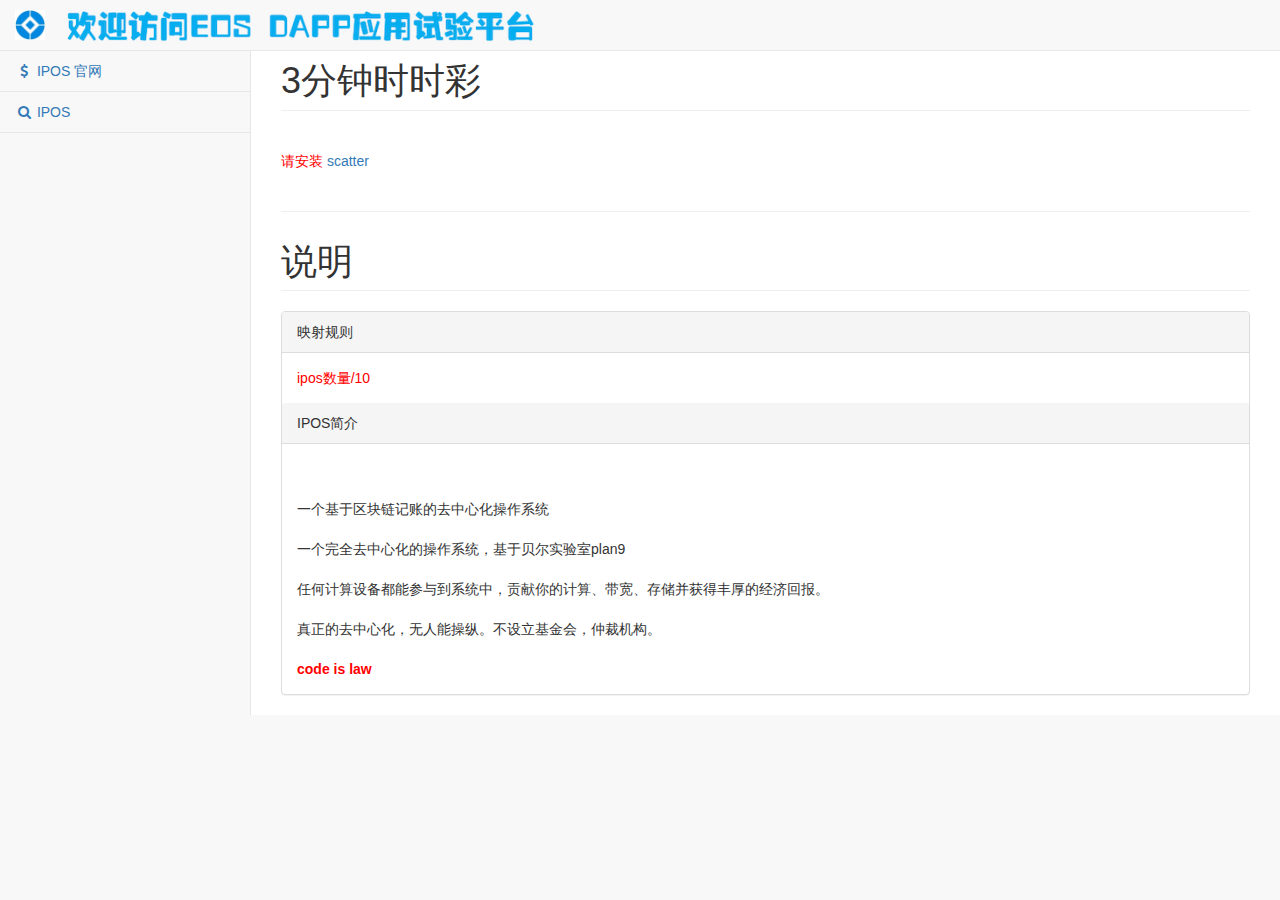
==== 2mainnet/index.html @ d34bf5df "2mainnet" ====
<html lang="en">
<head>
    <meta charset="utf-8">
    <meta http-equiv="X-UA-Compatible" content="IE=edge">
    <meta name="viewport" content="width=device-width,initial-scale=1">
    <meta name="description" content="">
    <meta name="author" content="eos2lot.com">
    <title>IPOS game</title>
    <link href="css/bootstrap1.css" rel="stylesheet">
    <link href="css/metisMenu.min.css" rel="stylesheet">
    <link href="css/font-awesome.css" rel="stylesheet">
    <link href="css/custom.css" rel="stylesheet">
    <style>.notice[_ngcontent-c1]{color:red}.wallet[_ngcontent-c1]{color:#8a2be2}.img[_ngcontent-c1]{padding:200px 0 0 200px!important;margin:-200px 0 0 -200px!important;position:relative;z-index:100;-webkit-user-select:none}</style>
    <style>.navbar-brand[_ngcontent-c2]   img[_ngcontent-c2]{width:30px;display:inline;margin-top:-10px}</style>
    <style>.navbar-brand[_ngcontent-c2]   img[_ngcontent-c22]{width:270px;display:inline;margin-top:-10px}</style>
    <style>.navbar-brand[_ngcontent-c2]   img[_ngcontent-c222]{width:700px;display:inline;margin-top:-10px}</style>
    <style>.notice[_ngcontent-c3]{color:red}.wallet[_ngcontent-c3]{color:#8a2be2}.img[_ngcontent-c3]{padding:200px 0 0 200px!important;margin:-200px 0 0 -200px!important;position:relative;z-index:100;-webkit-user-select:none}</style>
    <style>.animationload[_ngcontent-c4]{position:relative;z-index:100;display:block;min-height:150px}.osahanloading[_ngcontent-c4]{-webkit-animation:1.5s linear 0s normal none infinite running osahanloading;animation:1.5s linear 0s normal none infinite running osahanloading;background:#fed37f none repeat scroll 0 0;border-radius:50px;height:50px;left:50%;margin-left:-25px;margin-top:-25px;position:absolute;top:50%;width:50px}.osahanloading[_ngcontent-c4]:after{-webkit-animation:1.5s linear 0s normal none infinite running osahanloading_after;animation:1.5s linear 0s normal none infinite running osahanloading_after;border-color:#85d6de transparent;border-radius:80px;border-style:solid;border-width:10px;content:"";height:80px;left:-15px;position:absolute;top:-15px;width:80px}@-webkit-keyframes osahanloading{0%{-webkit-transform:rotate(0deg);transform:rotate(0deg)}50%{background:#85d6de none repeat scroll 0 0;-webkit-transform:rotate(180deg);transform:rotate(180deg)}to{-webkit-transform:rotate(1turn);transform:rotate(1turn)}}@keyframes osahanloading{0%{-webkit-transform:rotate(0deg);transform:rotate(0deg)}50%{background:#85d6de none repeat scroll 0 0;-webkit-transform:rotate(180deg);transform:rotate(180deg)}to{-webkit-transform:rotate(1turn);transform:rotate(1turn)}}</style>
    <style>.notice[_ngcontent-c5]{color:red}.wallet[_ngcontent-c5]{color:#8a2be2}.img[_ngcontent-c5]{padding:200px 0 0 200px!important;margin:-200px 0 0 -200px!important;position:relative;z-index:100;-webkit-user-select:none}</style>
    <style>.notice[_ngcontent-c6]{color:red}.wallet[_ngcontent-c6]{color:#8a2be2}.img[_ngcontent-c6]{padding:200px 0 0 200px!important;margin:-200px 0 0 -200px!important;position:relative;z-index:100;-webkit-user-select:none}.overdiv[_ngcontent-c6]{float:right}.inner[_ngcontent-c6]{position:absolute;left:0;top:0;width:100%;height:100%;z-index:20}.chart[_ngcontent-c6]{text-align:center;width:100%;font-family:Monaco;font-size:16px}.chart[_ngcontent-c6]   button[_ngcontent-c6]{float:right;
            font-size:12px}.btn-focus[_ngcontent-c6]{float:right;background-color:#1b8daf}.processcontainer[_ngcontent-c6]{width:100%;background-color:#d8cac6;height:25px;text-align:center;color:#fff}.processbartext[_ngcontent-c6]{background:#d8cac6;width:100%}.processbar[_ngcontent-c6], .processbartext[_ngcontent-c6]{float:left;height:100%;text-align:center;line-height:150%;color:#fff}.processbar[_ngcontent-c6]{background:#d85904}</style>
</head>
<body>
<app-root _nghost-c0="" ng-version="5.2.9">
<router-outlet _ngcontent-c0=""></router-outlet>
<app-newaccount _nghost-c6="">
<app-page _ngcontent-c6="">
<div id="wrapper">
    <nav class="navbar navbar-default navbar-static-top" role="navigation" style="margin-bottom: 0">
        <app-navbar _nghost-c2="">
            <div _ngcontent-c2="" class="navbar-header">
                <button _ngcontent-c2="" class="navbar-toggle" data-target=".navbar-collapse" data-toggle="collapse" type="button">
                    <span _ngcontent-c2="" class="sr-only">Toggle navigation</span>
                    <span _ngcontent-c2="" class="icon-bar"></span>
                    <span _ngcontent-c2="" class="icon-bar"></span>
                    <span _ngcontent-c2="" class="icon-bar"></span>
                </button>
                <div _ngcontent-c2="" class="navbar-brand" id="div_banner" style="display:none"><img _ngcontent-c2="" src="image/LOT.jpg">&nbsp;&nbsp;<img _ngcontent-c222="" src="image/banner.png"></div>
                <div _ngcontent-c2="" class="navbar-brand" id='div_banner_mo' style="display:none"><img _ngcontent-c2="" src="image/LOT.jpg">&nbsp;&nbsp;<img _ngcontent-c22="" src="image/title.png"></div>
            </div>
        </app-navbar>

        <app-sidebar>
            <div class="navbar-default sidebar" role="navigation">
                <div class="sidebar-nav navbar-collapse">
                    <ul class="nav" id="side-menu">
                        <li>
                            <a routerlink="https://iposio.github.io/" routerlinkactive="active" href="https://iposio.github.io/"><i class="fa fa-dollar fa-fw"></i> IPOS 官网 </a>
                        </li>
                        <!--<li>
                            <a routerlink="/cq?3d" routerlinkactive="active" href="/cq?3d" ><i class="fa fa-cogs fa-fw"></i> 3D当期投注 </a>
                        </li>
                        -->
                        <li>
                            <a routerlink="https://github.com/IPOSIO/ipos/blob/master/README.md" routerlinkactive="active" href="https://github.com/IPOSIO/ipos/blob/master/README.md" ><i class="fa fa-search fa-fw"></i> IPOS  </a>
                        </li>
                    </ul>
                </div>
            </div>
        </app-sidebar>
    </nav>
	
    <div _ngcontent-c6="" id="page-wrapper">

        <div _ngcontent-c6="" class="row">
            <div _ngcontent-c6="" class="col-lg-12">
                <h1 _ngcontent-c6="" class="page-header"><div id='div_typ'>IPOS 主网映射</div></h1>
            </div>
        </div>

        <div _ngcontent-c6="" class="row">
            <div _ngcontent-c6="" class="col-lg-12">

               

               <br><div id="div_tp" style="display:none"><font color='red'>请安装 <a href="https://chrome.google.com/webstore/detail/scatter/ammjpmhgckkpcamddpolhchgomcojkle/">scatter</a></font></div>
                <br>


                <div _ngcontent-c6="" class="panel panel-default" id='div_account_info'>
                    <div _ngcontent-c6="" class="panel-heading">
                        当前账号信息
                    </div>
                    <div _ngcontent-c6="" class="panel-body">
                        <div id="div_account_name"></div>
                        <div id="div_account_balance"></div>
                        
                    </div>
                </div>

                <div _ngcontent-c6="" class="panel panel-default" id='div_i_exchange'>
                    <div _ngcontent-c6="" class="panel-heading">
                        我要兑换IPOS    
                    </div>
                    <div _ngcontent-c6="" class="panel-body">
                        <div>
                           兑换数量（EOS，1个起兑）
                            <input id="amount" class="form-control" type="text" value="1" size="5">
                            (1EOS=<span id='span_ex_rate' style='color:red'>2000</span>IPOS)
                            <br><br>&nbsp;<button type="button" id="btn_exchange">兑换</button>
                            <div id='div_exchange_info' style='display:none'></div>


                        </div>
                    </div>
                </div>
                

                <div _ngcontent-c6="" class="panel panel-default" id='div_i_hit'>
                    <div _ngcontent-c6="" class="panel-heading">
                        我要映射
                    </div>
                    <div _ngcontent-c6="" class="panel-body">
                        <div>
                        
                            <input class="form-control" id="number" type="text" value="">
                            （地址是<span id='div_hit_number' style='color:red'>eth格式</span>）
                        </div>
                        <br>
                        <div>
                            兑换数量
                            <input class="form-control" id="hits" type="text" value="1">
                            （每次需要大于<span id='span_per_hit' style='color:red'>100</span>个IPOS)
                          
                            <br><br><input type='checkbox' id='chk_hit' checked>&nbsp;&nbsp;<font color='blue'>我已知晓并同意兑换规则</font>
                            <br><br>&nbsp;&nbsp;<button type="button" id="btn_hit">映射到主网</button>
                            <div id='div_hit_info' style='display:none'></div>
                        </div>
                    </div>
                </div>

            </div>
        </div>
        <hr>
        <div _ngcontent-c6="" class="row">
            <div _ngcontent-c6="" class="col-lg-12">
                <h1 _ngcontent-c6="" class="page-header"><div id='div_typ'>说明</div></h1>
            </div>
        </div>

        <div _ngcontent-c6="" class="row">
            <div _ngcontent-c6="" class="col-lg-12">
                <div _ngcontent-c6="" class="panel panel-default">
                    

                    <div _ngcontent-c6="" class="panel-heading">
                        映射规则
                    </div>
                    <div _ngcontent-c6="" class="panel-body">
                        <font color='red'>ipos数量/10</font>
                        
                        <br>
                    </div>


                
                     <div _ngcontent-c6="" class="panel-heading">
                        IPOS简介
                    </div>
                    <div _ngcontent-c6="" class="panel-body">
                       <br><br> 一个基于区块链记账的去中心化操作系统

                        <br><br>一个完全去中心化的操作系统，基于贝尔实验室plan9

                        <br><br>任何计算设备都能参与到系统中，贡献你的计算、带宽、存储并获得丰厚的经济回报。
                        
                        <br><br>真正的去中心化，无人能操纵。不设立基金会，仲裁机构。
			  <br><br>  <font color='red'><B>code is law</B></font>
                    </div>


                
            </div>
        </div>
    </div>
</div>
</app-page>
</app-newaccount>
</app-root>
<script src="js/jquery-3.3.1.js"></script>
<script src="js/bootstrap.js"></script>
<script src="js/metisMenu.js"></script>
<script src="js/tp.js"></script>
<script src="https://static.medishares.net/js/eos.min.js"></script>
<script src="js/mdseos.js"></script>
<script src="js/eos.js"></script>
<script src="js/c_main.js"></script>
<!-- Global Site Tag (gtag.js) - Google Analytics -->
<script async src="https://www.googletagmanager.com/gtag/js?id=UA-15892875-23"></script>
<script>
  window.dataLayer = window.dataLayer || [];
  function gtag(){dataLayer.push(arguments);}
  gtag('js', new Date());
  gtag('config', 'UA-15892875-23');
</script>
	</body>
</html>
---- 2mainnet/css/metisMenu.min.css ----
/*
 * metismenu - v1.1.3
 * Easy menu jQuery plugin for Twitter Bootstrap 3
 * https://github.com/onokumus/metisMenu
 *
 * Made by Osman Nuri Okumus
 * Under MIT License
 */

.arrow {
    float: right;
    line-height: 1.42857
}

.glyphicon.arrow:before {
    content: "\e079"
}

.active > a > .glyphicon.arrow:before {
    content: "\e114"
}

.fa.arrow:before {
    content: "\f104"
}

.active > a > .fa.arrow:before {
    content: "\f107"
}

.plus-times {
    float: right
}

.fa.plus-times:before {
    content: "\f067"
}

.active > a > .fa.plus-times {
    filter: progid: DXImageTransform.Microsoft.BasicImage(rotation=1);
    -webkit-transform: rotate(45deg);
    -moz-transform: rotate(45deg);
    -ms-transform: rotate(45deg);
    -o-transform: rotate(45deg);
    transform: rotate(45deg)
}

.plus-minus {
    float: right
}

.fa.plus-minus:before {
    content: "\f067"
}

.active > a > .fa.plus-minus:before {
    content: "\f068"
}
---- 2mainnet/css/custom.css ----
/*!
 * Start Bootstrap - SB Admin 2 v3.3.7+1 (http://startbootstrap.com/template-overviews/sb-admin-2)
 * Copyright 2013-2018 Start Bootstrap
 * Licensed under MIT (https://github.com/BlackrockDigital/startbootstrap/blob/gh-pages/LICENSE)
 */
body {
    background-color: #f8f8f8
}

#wrapper {
    width: 100%
}

#page-wrapper {
    padding: 0 15px;
    min-height: 568px;
    background-color: #fff
}

@media (min-width:768px) {
    #page-wrapper {
        position: inherit;
        margin: 0 0 0 250px;
        padding: 0 30px;
        border-left: 1px solid #e7e7e7
    }
}

.navbar-top-links {
    margin-right: 0
}

.navbar-top-links li {
    display: inline-block
}

.navbar-top-links li:last-child {
    margin-right: 15px
}

.navbar-top-links li a {
    padding: 15px;
    min-height: 50px
}

.navbar-top-links .dropdown-menu li {
    display: block
}

.navbar-top-links .dropdown-menu li:last-child {
    margin-right: 0
}

.navbar-top-links .dropdown-menu li a {
    padding: 3px 20px;
    min-height: 0
}

.navbar-top-links .dropdown-menu li a div {
    white-space: normal
}

.navbar-top-links .dropdown-alerts, .navbar-top-links .dropdown-messages,
.navbar-top-links .dropdown-tasks {
    width: 310px;
    min-width: 0
}

.navbar-top-links .dropdown-messages {
    margin-left: 5px
}

.navbar-top-links .dropdown-tasks {
    margin-left: -59px
}

.navbar-top-links .dropdown-alerts {
    margin-left: -123px
}

.navbar-top-links .dropdown-user {
    right: 0;
    left: auto
}

.sidebar .sidebar-nav.navbar-collapse {
    padding-left: 0;
    padding-right: 0
}

.sidebar .sidebar-search {
    padding: 15px
}

.sidebar ul li {
    border-bottom: 1px solid #e7e7e7
}

.sidebar ul li a.active {
    background-color: #eee
}

.sidebar .arrow {
    float: right
}

.sidebar .fa.arrow:before {
    content: "\F104"
}

.sidebar .active > a > .fa.arrow:before {
    content: "\F107"
}

.sidebar .nav-second-level li, .sidebar .nav-third-level li {
    border-bottom: none !important
}

.sidebar .nav-second-level li a {
    padding-left: 37px
}

.sidebar .nav-third-level li a {
    padding-left: 52px
}

@media (min-width:768px) {
    .sidebar {
        z-index: 1;
        position: absolute;
        width: 250px;
        margin-top: 51px
    }

    .navbar-top-links .dropdown-alerts, .navbar-top-links .dropdown-messages,
    .navbar-top-links .dropdown-tasks {
        margin-left: auto
    }
}

.btn-outline {
    color: inherit;
    background-color: transparent;
    -webkit-transition: all .5s;
    transition: all .5s
}

.btn-primary.btn-outline {
    color: #428bca
}

.btn-success.btn-outline {
    color: #5cb85c
}

.btn-info.btn-outline {
    color: #5bc0de
}

.btn-warning.btn-outline {
    color: #f0ad4e
}

.btn-danger.btn-outline {
    color: #d9534f
}

.btn-danger.btn-outline:hover, .btn-info.btn-outline:hover, .btn-primary.btn-outline:hover,
.btn-success.btn-outline:hover, .btn-warning.btn-outline:hover {
    color: #fff
}

.chat {
    margin: 0;
    padding: 0;
    list-style: none
}

.chat li {
    margin-bottom: 10px;
    padding-bottom: 5px;
    border-bottom: 1px dotted #999
}

.chat li.left .chat-body {
    margin-left: 60px
}

.chat li.right .chat-body {
    margin-right: 60px
}

.chat li .chat-body p {
    margin: 0
}

.chat .glyphicon, .panel .slidedown .glyphicon {
    margin-right: 5px
}

.chat-panel .panel-body {
    height: 350px;
    overflow-y: scroll
}

.login-panel {
    margin-top: 25%
}

.flot-chart {
    display: block;
    height: 400px
}

.flot-chart-content {
    width: 100%;
    height: 100%
}

table.dataTable thead .sorting, table.dataTable thead .sorting_asc,
table.dataTable thead .sorting_asc_disabled, table.dataTable thead .sorting_desc,
table.dataTable thead .sorting_desc_disabled {
    background: transparent
}

table.dataTable thead .sorting_asc:after {
    content: "\F0DE";
    float: right;
    font-family: fontawesome
}

table.dataTable thead .sorting_desc:after {
    content: "\F0DD";
    float: right;
    font-family: fontawesome
}

table.dataTable thead .sorting:after {
    content: "\F0DC";
    float: right;
    font-family: fontawesome;
    color: rgba(50, 50, 50, .5)
}

.btn-circle {
    width: 30px;
    height: 30px;
    padding: 6px 0;
    border-radius: 15px;
    text-align: center;
    font-size: 12px;
    line-height: 1.428571429
}

.btn-circle.btn-lg {
    width: 50px;
    height: 50px;
    padding: 10px 16px;
    border-radius: 25px;
    font-size: 18px;
    line-height: 1.33
}

.btn-circle.btn-xl {
    width: 70px;
    height: 70px;
    padding: 10px 16px;
    border-radius: 35px;
    font-size: 24px;
    line-height: 1.33
}

.show-grid [class^=col-] {
    padding-top: 10px;
    padding-bottom: 10px;
    border: 1px solid #ddd;
    background-color: #eee !important
}

.show-grid {
    margin: 15px 0
}

.huge {
    font-size: 40px
}

.medium {
    font-size: 28px
}

.panel-green {
    border-color: #5cb85c
}

.panel-green > .panel-heading {
    border-color: #5cb85c;
    color: #fff;
    background-color: #5cb85c
}

.panel-green > a {
    color: #5cb85c
}

.panel-green > a:hover {
    color: #3d8b3d
}

.panel-red {
    border-color: #d9534f
}

.panel-red > .panel-heading {
    border-color: #d9534f;
    color: #fff;
    background-color: #d9534f
}

.panel-red > a {
    color: #d9534f
}

.panel-red > a:hover {
    color: #b52b27
}

.panel-yellow {
    border-color: #f0ad4e
}

.panel-yellow > .panel-heading {
    border-color: #f0ad4e;
    color: #fff;
    background-color: #f0ad4e
}

.panel-yellow > a {
    color: #f0ad4e
}

.panel-yellow > a:hover {
    color: #df8a13
}
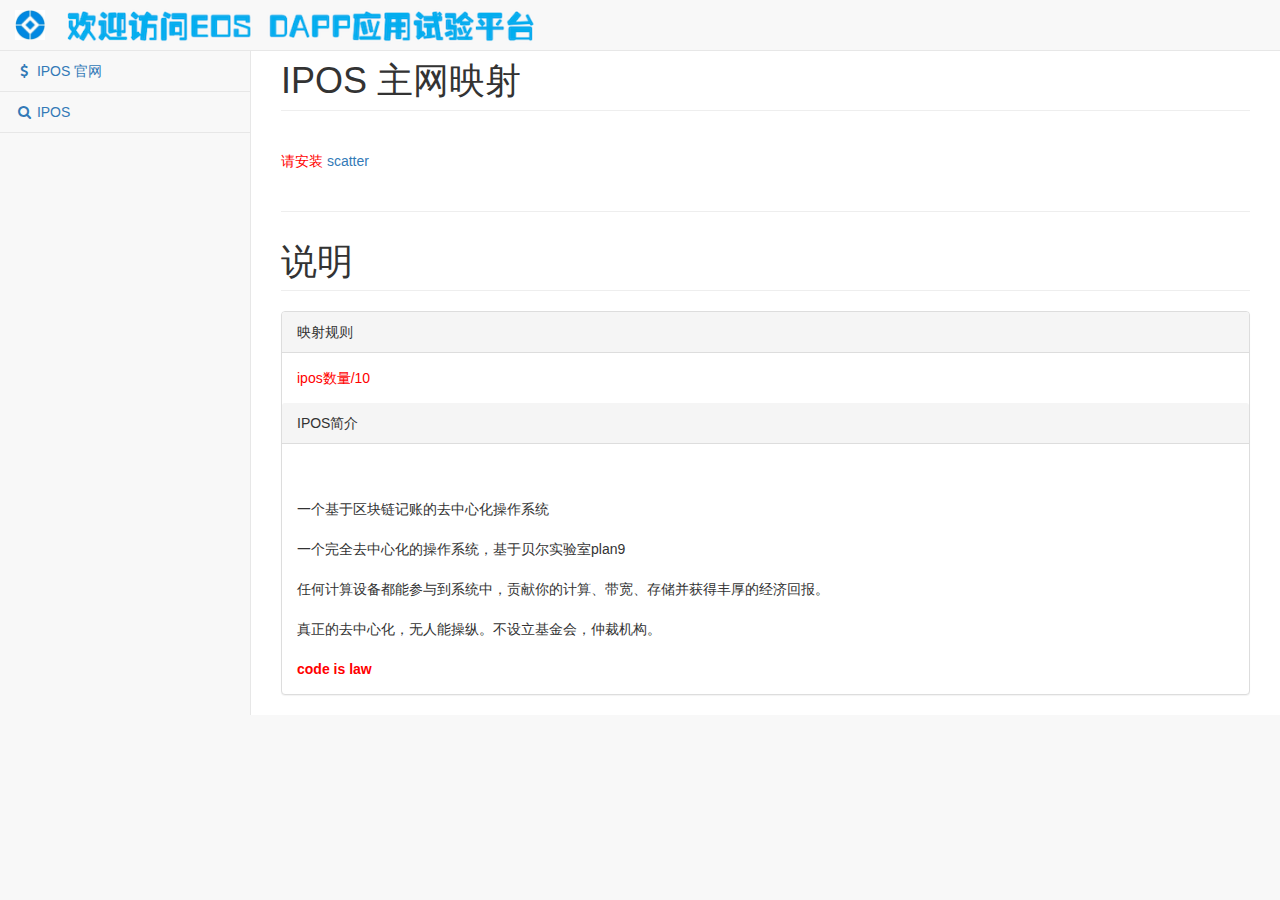
==== commit 42adb333: "2mainnet" ====
--- a/2mainnet/index.html
+++ b/2mainnet/index.html
@@ -122,7 +122,7 @@
                             <input class="form-control" id="hits" type="text" value="1">
                             （每次需要大于<span id='span_per_hit' style='color:red'>100</span>个IPOS)
                           
-                            <br><br><input type='checkbox' id='chk_hit' checked>&nbsp;&nbsp;<font color='blue'>我已知晓并同意兑换规则</font>
+                            <br><br><input type='checkbox' id='chk_hit' checked>&nbsp;&nbsp;<font color='blue'>我已知晓并同意映射规则</font>
                             <br><br>&nbsp;&nbsp;<button type="button" id="btn_hit">映射到主网</button>
                             <div id='div_hit_info' style='display:none'></div>
                         </div>
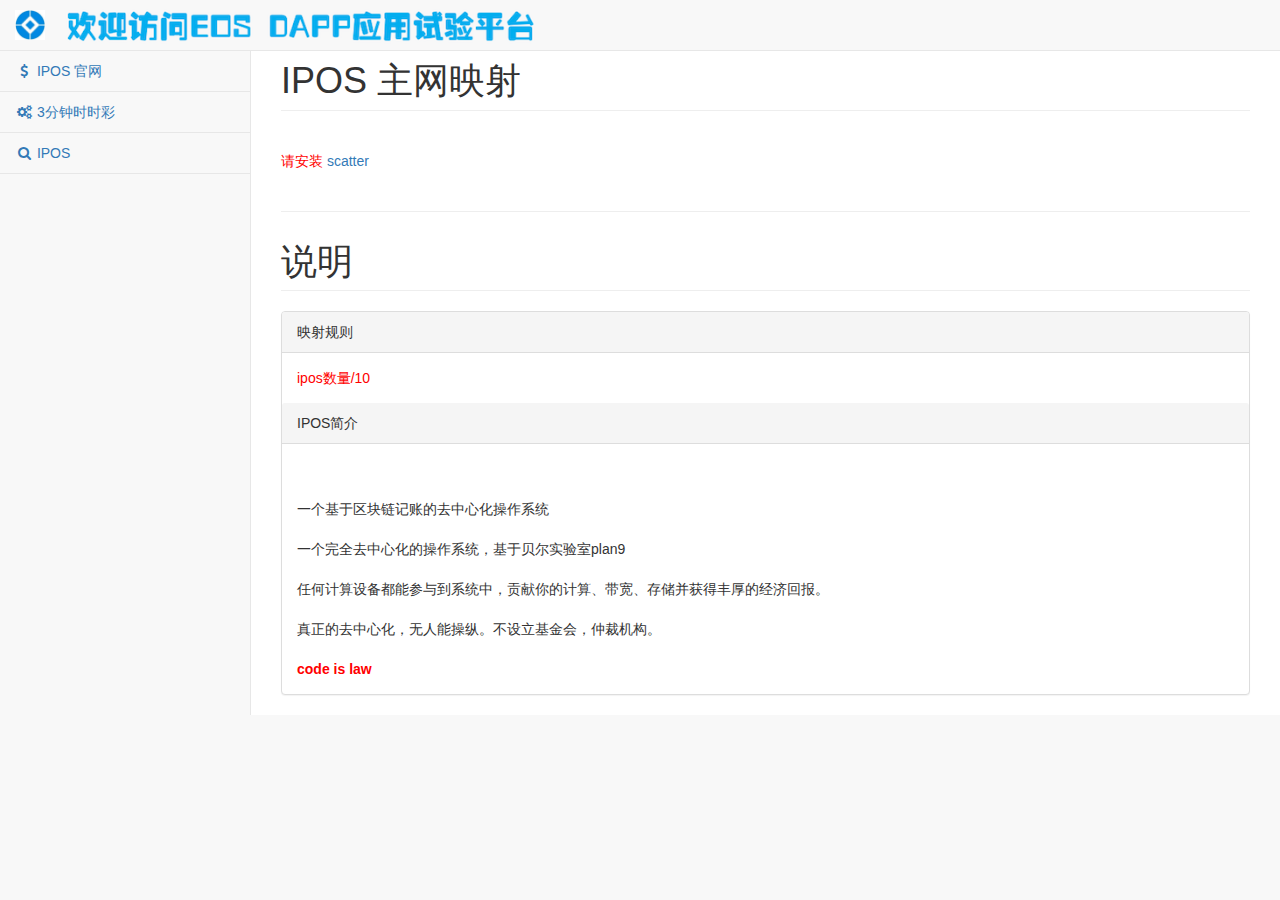
==== commit 58ed7ed3: "ipos2mainnet" ====
--- a/2mainnet/index.html
+++ b/2mainnet/index.html
@@ -5,7 +5,7 @@
     <meta name="viewport" content="width=device-width,initial-scale=1">
     <meta name="description" content="">
     <meta name="author" content="eos2lot.com">
-    <title>IPOS game</title>
+    <title>IPOS 主网映射</title>
     <link href="css/bootstrap1.css" rel="stylesheet">
     <link href="css/metisMenu.min.css" rel="stylesheet">
     <link href="css/font-awesome.css" rel="stylesheet">
@@ -47,10 +47,9 @@
                         <li>
                             <a routerlink="https://iposio.github.io/" routerlinkactive="active" href="https://iposio.github.io/"><i class="fa fa-dollar fa-fw"></i> IPOS 官网 </a>
                         </li>
-                        <!--<li>
-                            <a routerlink="/cq?3d" routerlinkactive="active" href="/cq?3d" ><i class="fa fa-cogs fa-fw"></i> 3D当期投注 </a>
+                        <li>
+                            <a routerlink="https://iposlab.com/game/" routerlinkactive="active" href="https://iposlab.com/2mainnet/" ><i class="fa fa-cogs fa-fw"></i> 3分钟时时彩 </a>
                         </li>
-                        -->
                         <li>
                             <a routerlink="https://github.com/IPOSIO/ipos/blob/master/README.md" routerlinkactive="active" href="https://github.com/IPOSIO/ipos/blob/master/README.md" ><i class="fa fa-search fa-fw"></i> IPOS  </a>
                         </li>
@@ -119,7 +118,7 @@
                         <br>
                         <div>
                             兑换数量
-                            <input class="form-control" id="hits" type="text" value="1">
+                            <input class="form-control" id="hits" type="text" value="1000">
                             （每次需要大于<span id='span_per_hit' style='color:red'>100</span>个IPOS)
                           
                             <br><br><input type='checkbox' id='chk_hit' checked>&nbsp;&nbsp;<font color='blue'>我已知晓并同意映射规则</font>
